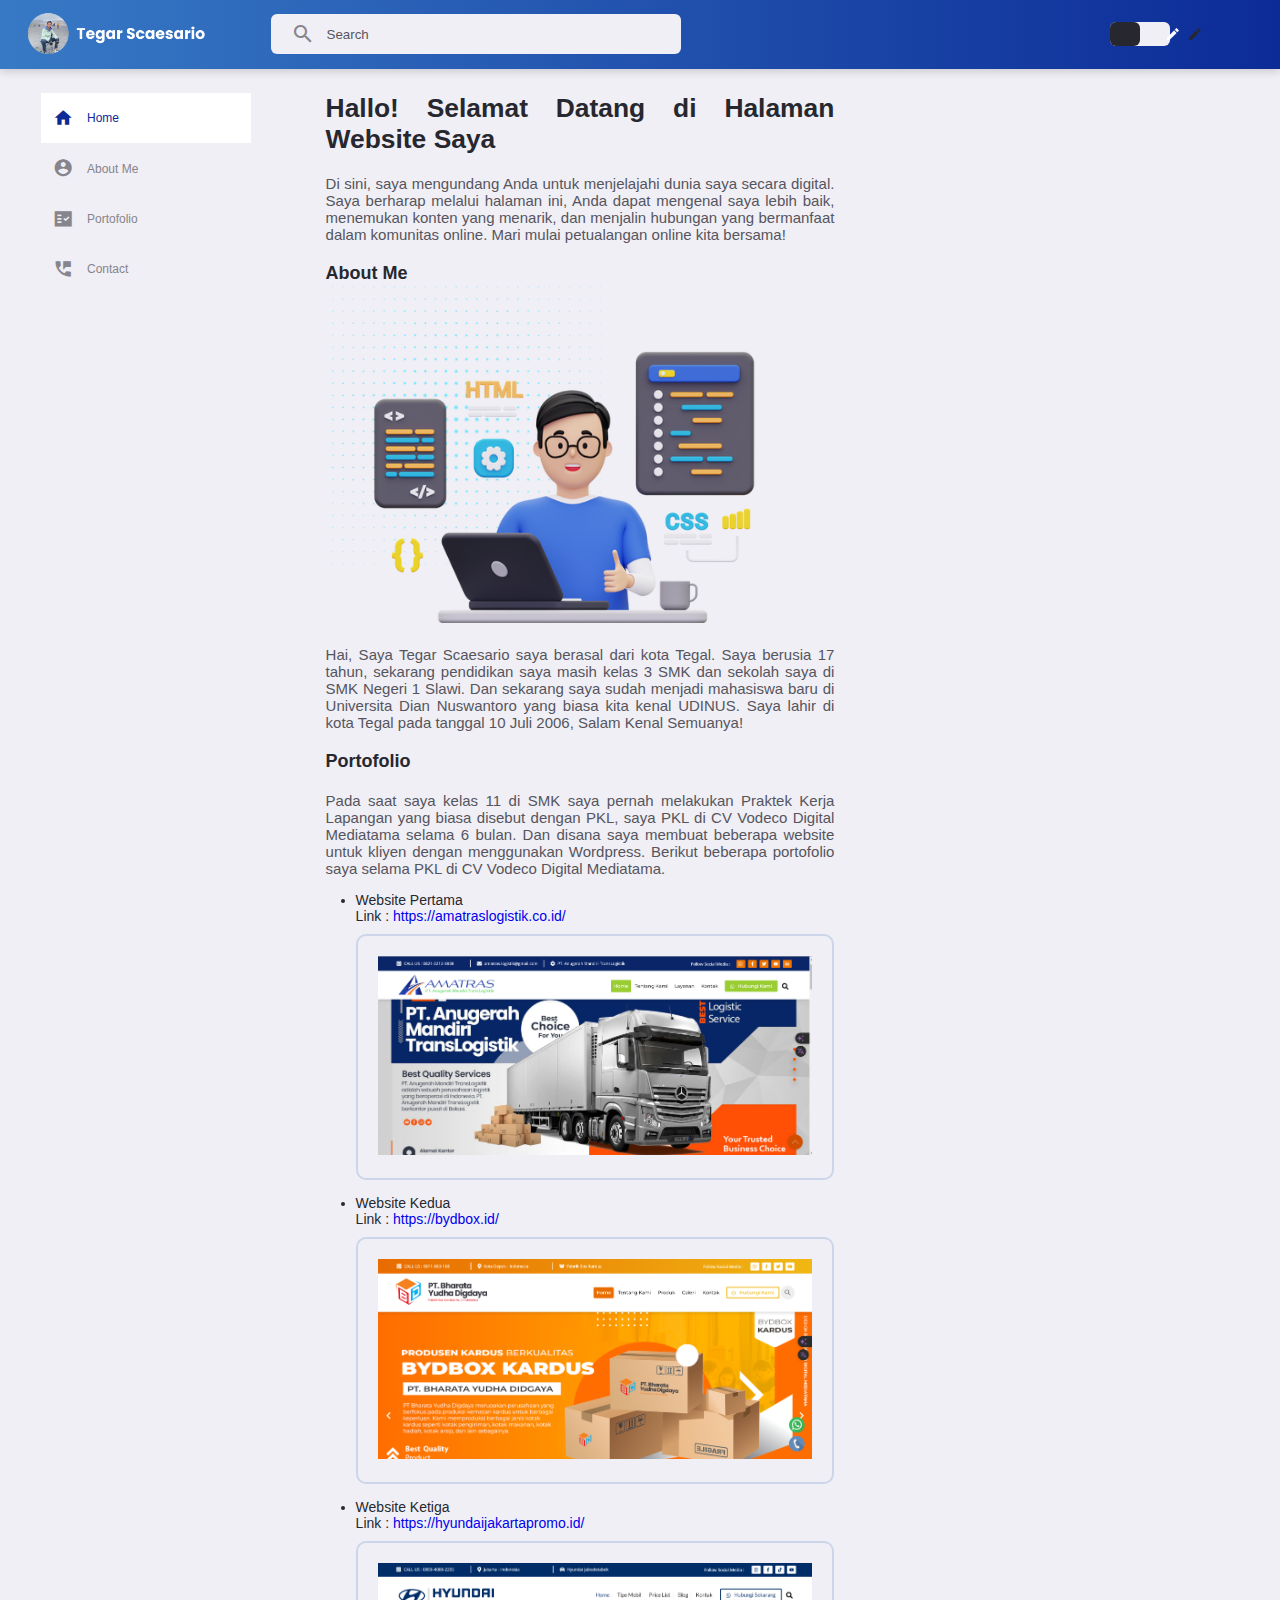
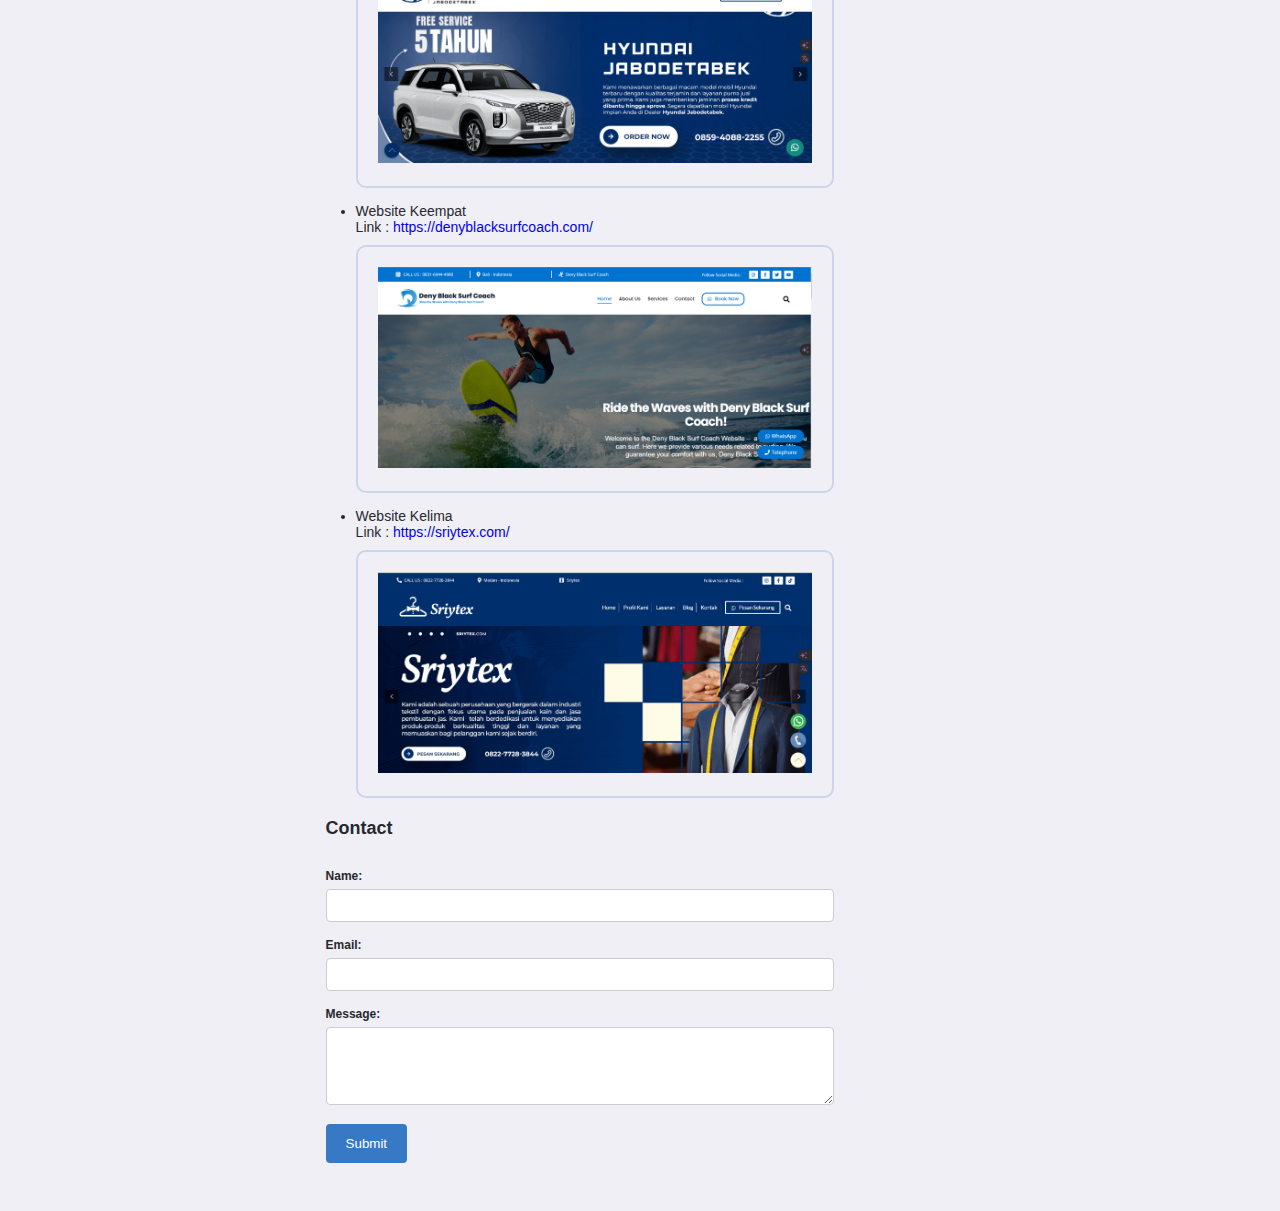
==== index.html @ b7afb1b0 "first commit" ====
<!DOCTYPE html>
<html lang="en">
<head>
    <meta charset="UTF-8">
    <meta name="viewport" content="width=device-width, initial-scale=1.0">
    <title>Personal Website</title>

    <!--Icon-->
    <link href="https://fonts.googleapis.com/icon?family=Material+Icons+Sharp" rel="stylesheet">
    <link rel="icon" href="asset/iconn.png" type="image/x-icon">
    <!--Font-->
    <link rel="preconnect" href="https://fonts.googleapis.com">
    <link rel="preconnect" href="https://fonts.gstatic.com" crossorigin>
    <link ref="https://fonts.googleapis.com/css2?family=Poppins:ital,wght@0,100;0,200;0,300;0,400;0,500;0,600;0,700;0,800;1,100;1,200;1,300;1,400;1,500;1,600;1,700;1,800&display=swap" rel="stylesheet">
    <link rel="stylesheet" href="style.css">
</head>
<body>
    <nav>
        <div class="container">
            <img src="asset/Tegar Scaesario.png" alt="" class="logo">
            <div class="search-bar">
                <span class="material-icons-sharp">search</span>
                <input type="search" placeholder="Search">
            </div>
            <div class="profile-area">
                <div class="theme-btn">
                    <span class="material-icons-sharp active">light_mode</span>
                    <span class="material-icons-sharp">dark_mode</span>
                </div>
                <div class="profile">
                    <div class="profile-photo">
                        <!-- <img src="images/profile-1.jpg" alt=""> -->
                    </div>
                    <!-- <h5>Chu Hua</h5> -->
                    <!-- <span class="material-icons-sharp">expand_more</span> -->
                </div>
                <button id="menu-btn">
                    <span class="material-icons-sharp">menu</span>
                </button>
            </div>
        </div>
    </nav>

    <!---------------------------- END OF NAVBAR ----------------------->

    <main>
        <!-- END OF ASIDE -->
        <aside>
            <button id="close-btn">
                <span class="material-icons-sharp">close</span>
            </button>
    
            <div class="sidebar">
                <a href="index.html" class="active">
                    <span class="material-icons-sharp">home</span>
                    <h4>Home</h4>
                </a>
                <a href="about.html">
                    <span class="material-icons-sharp">account_circle</span>
                    <h4>About Me</h4>
                </a>
                <a href="portofolio.html">
                    <span class="material-icons-sharp">fact_check</span>
                    <h4>Portofolio</h4>
                </a>
                <a href="contact.html">
                    <span class="material-icons-sharp">perm_phone_msg</span>
                    <h4>Contact</h4>
                </a>
            </div>
            <!-- END OF SIDEBAR -->
        </aside>
        <section class="middle">
            <div class="header">
                <h1>Hallo! Selamat Datang di Halaman Website Saya</h1>
            </div>
                <div class="isi">
                    <p>Di sini, saya mengundang Anda untuk menjelajahi dunia saya secara digital. Saya berharap melalui halaman ini, Anda dapat mengenal saya lebih baik, menemukan konten yang menarik, dan menjalin hubungan yang bermanfaat dalam komunitas online. Mari mulai petualangan online kita bersama!</p>
                    <h4>About Me</h4>
                    <img src="asset/asset 2.png" alt="">
                    <p>
                        Hai, Saya Tegar Scaesario saya berasal dari kota Tegal. Saya berusia 17 tahun, sekarang pendidikan saya masih kelas 3 SMK dan sekolah saya di SMK Negeri 1 Slawi. Dan sekarang saya sudah menjadi mahasiswa baru di Universita Dian Nuswantoro yang biasa kita kenal UDINUS. Saya lahir di kota Tegal pada tanggal 10 Juli 2006, Salam Kenal Semuanya!
                    </p>
                    <div class="portofolio">
                        <h4>Portofolio</h4>
                    </div>
                    <p>
                        Pada saat saya kelas 11 di SMK saya pernah melakukan Praktek Kerja Lapangan yang biasa disebut dengan PKL, saya PKL di CV Vodeco Digital Mediatama selama 6 bulan. Dan disana saya membuat beberapa website untuk kliyen dengan menggunakan Wordpress. Berikut beberapa portofolio saya selama PKL di CV Vodeco Digital Mediatama.
                    </p>
                    <ul>
                        <li>Website Pertama
                            <br> Link : <a href="https://amatraslogistik.co.id/">https://amatraslogistik.co.id/</a>
                            <div class="image">
                                <img src="asset/p1.png" alt=""></div>
                        </li>
                        <li>Website Kedua
                        <br> Link : <a href="https://bydbox.id/">https://bydbox.id/</a>
                        <div class="image">
                            <img src="asset/p2.png" alt=""></div>
                        </li>
                        <li>Website Ketiga
                            <br> Link : <a href="https://hyundaijakartapromo.id/">https://hyundaijakartapromo.id/</a>
                            <div class="image">
                                <img src="asset/p3.png" alt=""></div>
                        </li>
                        <li>Website Keempat
                            <br> Link : <a href="https://denyblacksurfcoach.com/">https://denyblacksurfcoach.com/</a>
                            <div class="image">
                                <img src="asset/p6.png" alt=""></div>
                        </li>
                        <li>Website Kelima
                            <br> Link : <a href="https://sriytex.com/">https://sriytex.com/</a>
                            <div class="image">
                                <img src="asset/p5.png" alt=""></div>
                        </li>
                    </ul>
                    <h4>Contact</h4>
                    <form id="contact-form" action="sendmail.php" method="post">
                        <label for="name">Name:</label><br>
                        <input type="text" id="name" name="name" required><br>
                        <label for="email">Email:</label><br>
                        <input type="email" id="email" name="email" required><br>
                        <label for="message">Message:</label><br>
                        <textarea id="message" name="message" rows="4" required></textarea><br>
                        <input type="submit" value="Submit">
                    </form>
                </div>
            </div>
        <!-- END OF MIDDLE -->
        <script src="main.js"></script>
</body>
</html>
---- style.css ----
:root {
  --color-white: #fff;
  --color-light: #f0eff5;
  --color-gray-light: #86848c;
  --color-gray-dark: #56555e;
  --color-dark: #27282f;
  --color-primary: rgb(12, 43, 151);
  --color-success: rgb(34, 202, 75);
  --color-danger: rgb(255, 67, 54);
  --color-warning: rgb(234, 181, 7);
  --color-purple: rgb(160, 99, 245);

  --color-primary-light: rgba(71, 7, 234, 0.2);
  --color-success-light: rgba(34, 202, 75, 0.2);
  --color-danger-light: rgba(255, 67, 54, 0.2);
  --color-purple-light: #3e6dbd33;

  --card-padding: 1.6rem;
  --padding-1: 1rem;
  --padding-2: 8px;

  --card-border-radius: 1.6rem;
  --border-radius-1: 1rem;
  --border-radius-2: 6px;
}

/* DARK THEME */
.dark-theme {
  --color-white: #131316;
  --color-light: #23232a;
  --color-dark: #ddd;
  --color-gray-light: #adacb5;
  --color-gray-dark: #adacb5;
}

* {
  margin: 0;
  padding: 0;
  outline: 0;
  border: 0;
  appearance: none;
  text-decoration: none;
  box-sizing: border-box;
}

html {
  font-size: 12px;
}

body {
  background: var(--color-light);
  font-family: "Poppins", sans-serif;
  min-height: 100vh;
  color: var(--color-dark);
}

img {
  width: 100%;
}

h1 {
  font-size: 2.2rem;
}

h2 {
  font-size: 1.5rem;
}

h3 {
  font-size: 1.2rem;
}

h4 {
  font-size: 1rem;
}

h5 {
  font-size: 0.86rem;
  font-weight: 500;
}

h6 {
  font-size: 0.76rem;
}

p {
  font-size: 0.86rem;
  color: var(--color-gray-dark);
}

small {
  font-weight: 300;
  font-size: 0.77rem;
}

.text-muted {
  color: var(--color-gray-light);
}

.primary {
  color: var(--color-primary);
}

.danger {
  color: var(--color-danger);
}

.success {
  color: var(--color-success);
}

.purple {
  color: var(--color-purple);
}

.bg-primary {
  background: var(--color-primary);
  box-shadow: 0 0.8rem 0.8rem var(--color-primary-light);
}

.bg-danger {
  background: var(--color-danger);
  box-shadow: 0 0.8rem 0.8rem var(--color-danger-light);
}

.bg-success {
  background: var(--color-success);
  box-shadow: 0 0.8rem 0.8rem var(--color-success-light);
}

.bg-purple {
  background: var(--color-purple);
  box-shadow: 0 0.8rem 0.8rem var(--color-purple-light);
}

.bg-dark {
  background: var(--color-dark);
  box-shadow: 0 0.8rem 0.8rem rgba(0, 0, 0, 0.2);
}

.bg-purple-light {
  background: var(--color-purple-light);
}

.bg-danger-light {
  background: var(--color-danger-light);
}

.bg-primary-light {
  background: var(--color-primary-light);
}

.bg-success-light {
  background: var(--color-success-light);
}

/* <<<<<<<<<< NAV BAR >>>>>>>>>>  */

nav {
  width: 100%;
  background-image: linear-gradient(90deg, #3779c5 1%, #0c2b97 100%);
  padding: 1rem 0;
  box-shadow: 0px 3px 8px 0px rgba(0, 0, 0, 0.15);
  position: sticky;
  top: 0;
  z-index: 99;
}

nav .container {
  display: flex;
  justify-content: space-between;
  align-items: center;
  position: relative;
  width: 96%;
  margin: 0 auto;
}

nav img.logo {
  width: 15rem;
}

nav .search-bar {
  background: var(--color-light);
  padding: var(--padding-2) var(--card-padding);
  width: 32vw;
  border-radius: var(--border-radius-2);
  display: flex;
  align-items: center;
  gap: 1rem;
  color: var(--color-gray-light);
  position: absolute;
  left: 20%;
}

nav .search-bar input[type="search"] {
  color: var(--color-dark);
  background: transparent;
  width: 100%;
}

nav .search-bar input[type="search"]::placeholder {
  color: var(--color-gray-dark);
}

nav .profile-area {
  display: flex;
  align-items: center;
  justify-content: space-between;
  gap: 4rem;
}

nav .profile-area .theme-btn {
  display: flex;
  background: var(--color-light);
  width: 5rem;
  height: 2rem;
  border-radius: var(--border-radius-2);
  cursor: pointer;
}

nav .profile-area .theme-btn span {
  width: 50%;
  height: 100%;
  display: flex;
  align-items: center;
  justify-content: center;
  font-size: 1.3rem;
}

nav .profile-area .theme-btn .active {
  background: var(--color-dark);
  border-radius: var(--border-radius-2);
  color: var(--color-white);
}

nav .profile-area .profile {
  display: flex;
  gap: 1rem;
  align-items: center;
}

nav .profile-area .profile-photo {
  display: block;
  width: 3rem;
  height: 3rem;
  border-radius: 50%;
  overflow: hidden;
}

nav .profile-area button {
  display: none;
}

/* <<<<<<<<<<<<<<<< ASIDE & SIDEBAR >>>>>>>>>>>>>>>> */
/* 2 COLUMN */
main {
  display: grid;
  grid-template-columns: 20rem auto 30rem;
  gap: 5rem;
  width: 96%;
  margin: 2rem auto 4rem;
}

main aside {
  display: flex;
  flex-direction: column;
  justify-content: space-between;
  height: 88vh;
  overflow-y: scroll;
  overflow-x: hidden;
}

/* Cuma bisa muncul di mobile dan tablet */
main aside button#close-btn {
  display: none;
}

main aside .sidebar {
  padding-left: 15px;
  padding-right: 15px;
}

main aside .sidebar a {
  display: flex;
  align-items: center;
  gap: 1.2rem;
  height: 4.2rem;
  color: var(--color-gray-light);
  position: relative;
}

main aside .sidebar a span {
  font-size: 1.7rem;
  margin-left: 1rem;
  transition: all 300ms ease;
}

main aside .sidebar a.active {
  background: var(--color-white);
  color: var(--color-primary);
}

/* main aside .sidebar a.active::before {
    content: "";
    width: 6px;
    height: 100%;
    position: absolute;
    background: var(--color-primary);
} */

main aside .sidebar a:hover {
  color: var(--color-primary);
}
/* 
main aside .sidebar a:hover span {
    margin-left: 2rem;
}

main aside .sidebar a:hover span {
    margin-left: 2rem;
} */

main aside .sidebar h4 {
  font-weight: 500;
}

/* UPDATES */
main aside .updates {
  background: var(--color-white);
  border-radius: var(--border-radius-1);
  text-align: center;
  padding: var(--card-padding);
}

main aside .updates span {
  font-size: 2.8rem;
}

main aside .updates h4 {
  margin: 1rem 0;
}

main aside .updates a {
  display: block;
  width: 100%;
  background: var(--color-primary);
  color: var(--color-white);
  border-radius: var(--border-radius-1);
  padding: 0.8rem 0;
  margin-top: 2rem;
  transition: all 300ms ease;
}

main aside .updates a:hover {
  box-shadow: 0 1rem 2rem var(--color-primary-light);
}

/* MIDDLE */
main section.middle .header {
  display: flex;
  align-items: center;
  gap: 1rem;
  text-align: justify;
}

main section.middle .isi p {
  margin-top: 20px;
  font-size: 15px;
  text-align: justify;
}

main section.middle .isi h4 {
  margin-top: 20px;
  font-size: 18px;
  text-align: justify;
}

main section.middle .isi ul li {
  margin-top: 15px;
  margin-left: 30px;
  font-size: 14px;
  font-weight: 400;
}

main section.middle .isi ul li .image {
  margin-top: 10px;
  border: 2px solid var(--color-purple-light);
  padding: 20px;
  border-radius: 10px;
}
/* TABLETS */
@media screen and (max-width: 1024px) {
  nav .search-bar {
    display: none;
  }

  nav .profile-area {
    gap: 2rem;
  }

  nav .profile-area button#menu-btn {
    display: inline;
    background: transparent;
    color: var(--color-white);
  }

  main {
    grid-template-columns: 1fr;
  }

  main aside {
    position: fixed;
    top: 0;
    left: -100%;
    z-index: 3;
    background: var(--color-white);
    width: 22rem;
    height: 100vh;
    box-shadow: 2rem 0 2rem var(--color-primary-light);
    display: none;
    animation: showSidebar 500ms ease forwards;
  }

  @keyframes showSidebar {
    to {
      left: 0;
    }
  }

  main aside button#close-btn {
    display: inline-block;
    width: 3rem;
    height: 3rem;
    position: absolute;
    top: 1rem;
    right: 1rem;
    z-index: 4;
    background: transparent;
    color: var(--color-dark);
  }

  button:hover {
    cursor: pointer;
  }

  main aside .sidebar {
    margin-top: 4rem;
  }

  main aside .updates {
    display: none;
  }

  main section.middle .cards {
    grid-template-columns: 1fr 1fr;
  }

  main cancas {
    margin: 3rem 0 1rem;
  }

  main section.right .recent-transactions {
    margin-top: 3rem;
  }
}

form {
    margin-top: 30px;
}

label {
    font-weight: bold;
}

input[type="text"],
input[type="email"],
textarea {
    width: 100%;
    padding: 8px;
    margin-top: 6px;
    margin-bottom: 16px;
    border: 1px solid #ccc;
    border-radius: 4px;
    box-sizing: border-box;
}

input[type="submit"] {
    background-color: #3779c5;
    color: white;
    padding: 12px 20px;
    border: none;
    border-radius: 4px;
    cursor: pointer;
}

input[type="submit"]:hover {
    background-color: #0c2b97;
}

/* Responsive styles */
@media screen and (max-width: 600px) {
    /* Add responsive styles here */
}

/* MOBILE */
@media screen and (max-width: 600px) {
  nav .profile-area {
    gap: 2.6rem;
  }

  nav .profile h5,
  nav .profile span {
    display: none;
  }

  main section.middle .cards {
    grid-template-columns: 1fr;
  }

  main section.middle .fast-payment {
    flex-direction: column;
    align-items: flex-start;
    margin-top: 3rem;
    gap: 1.4rem;
  }

  main {
    padding-left: 15px;
    padding-right: 15px;
  }
}
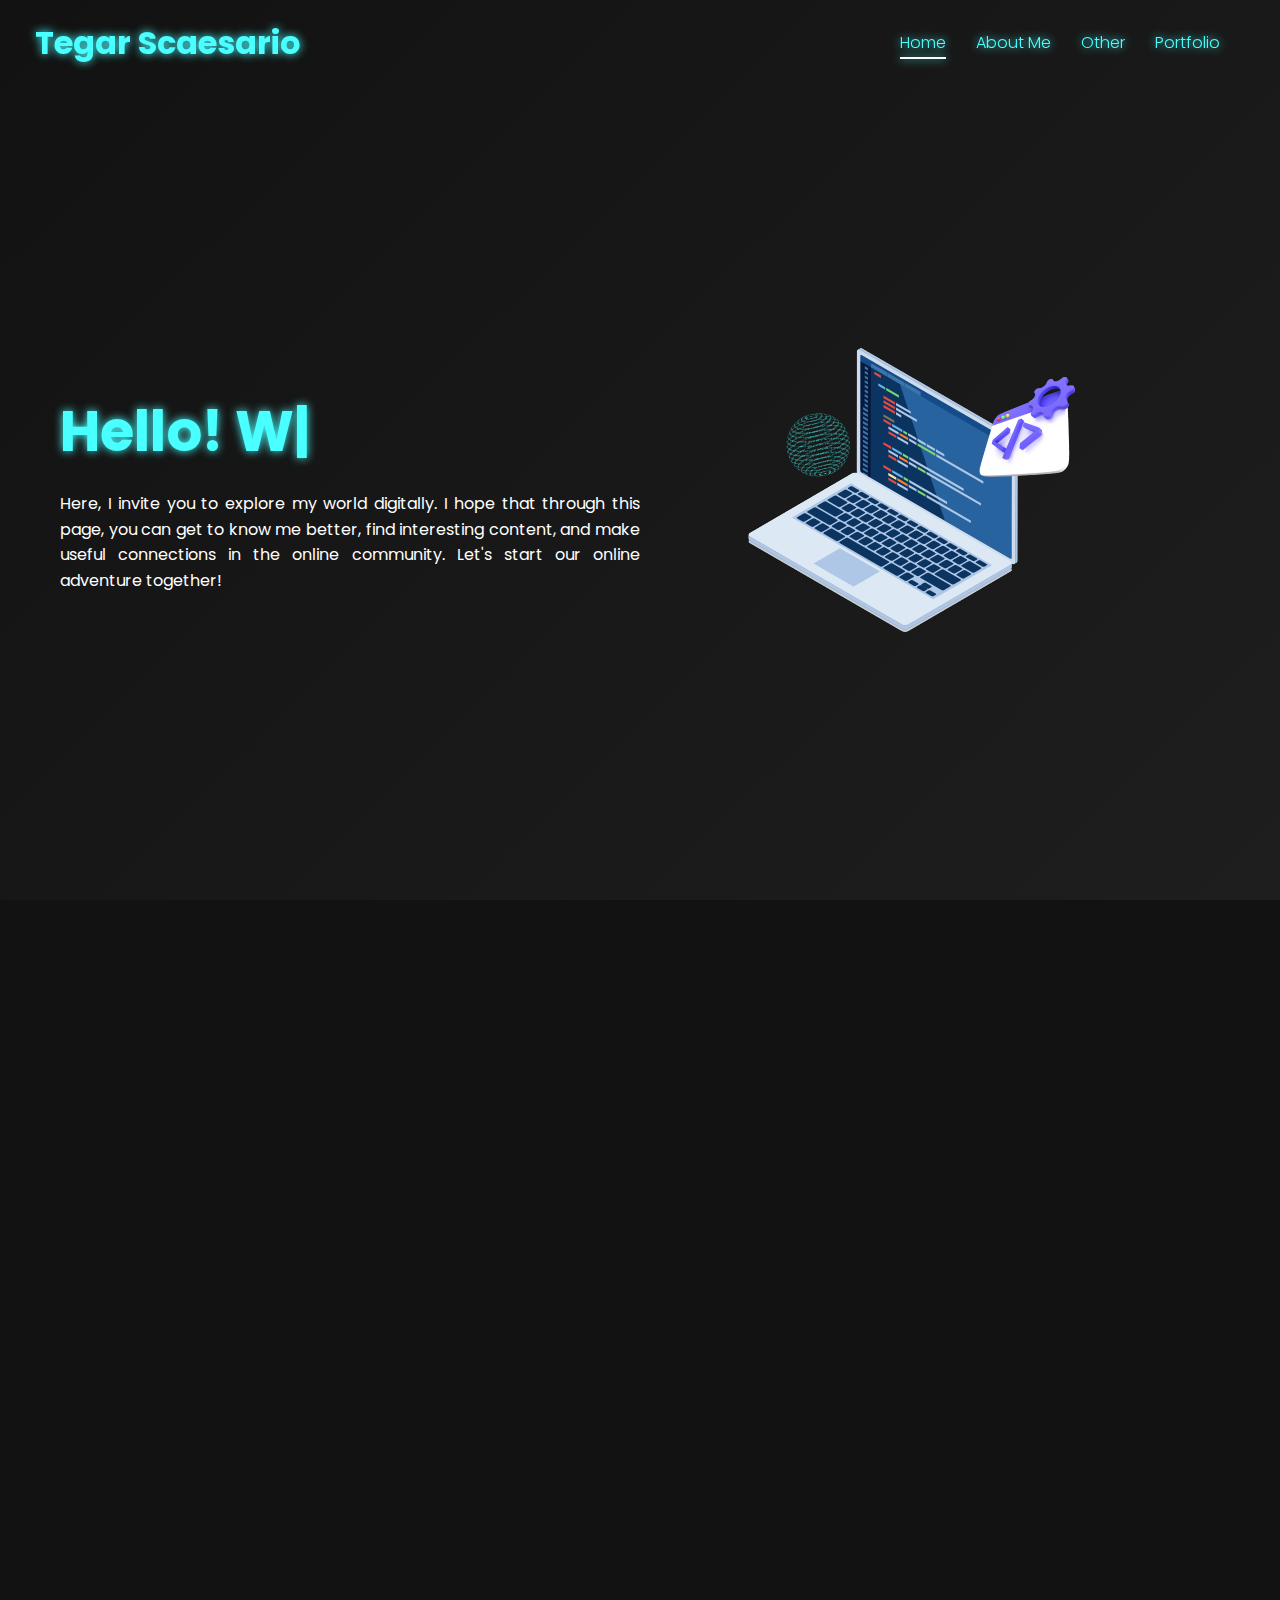
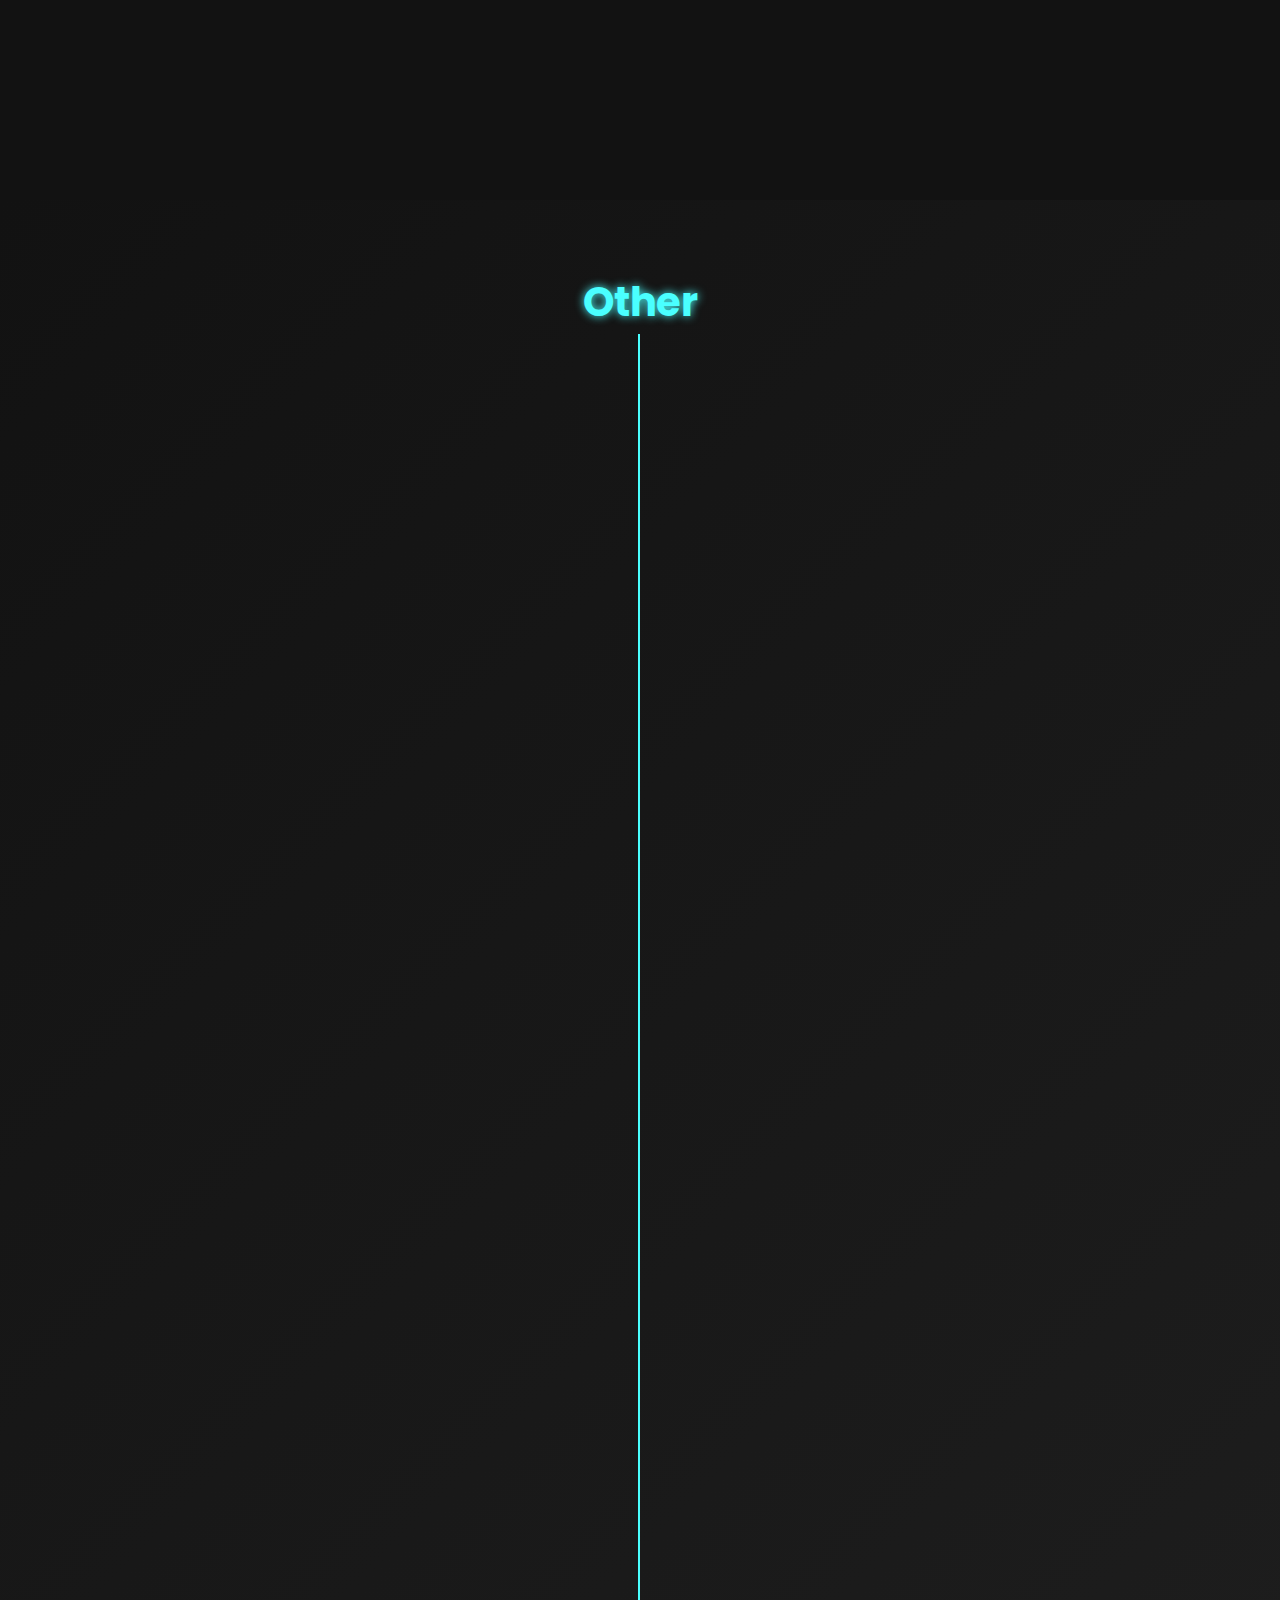
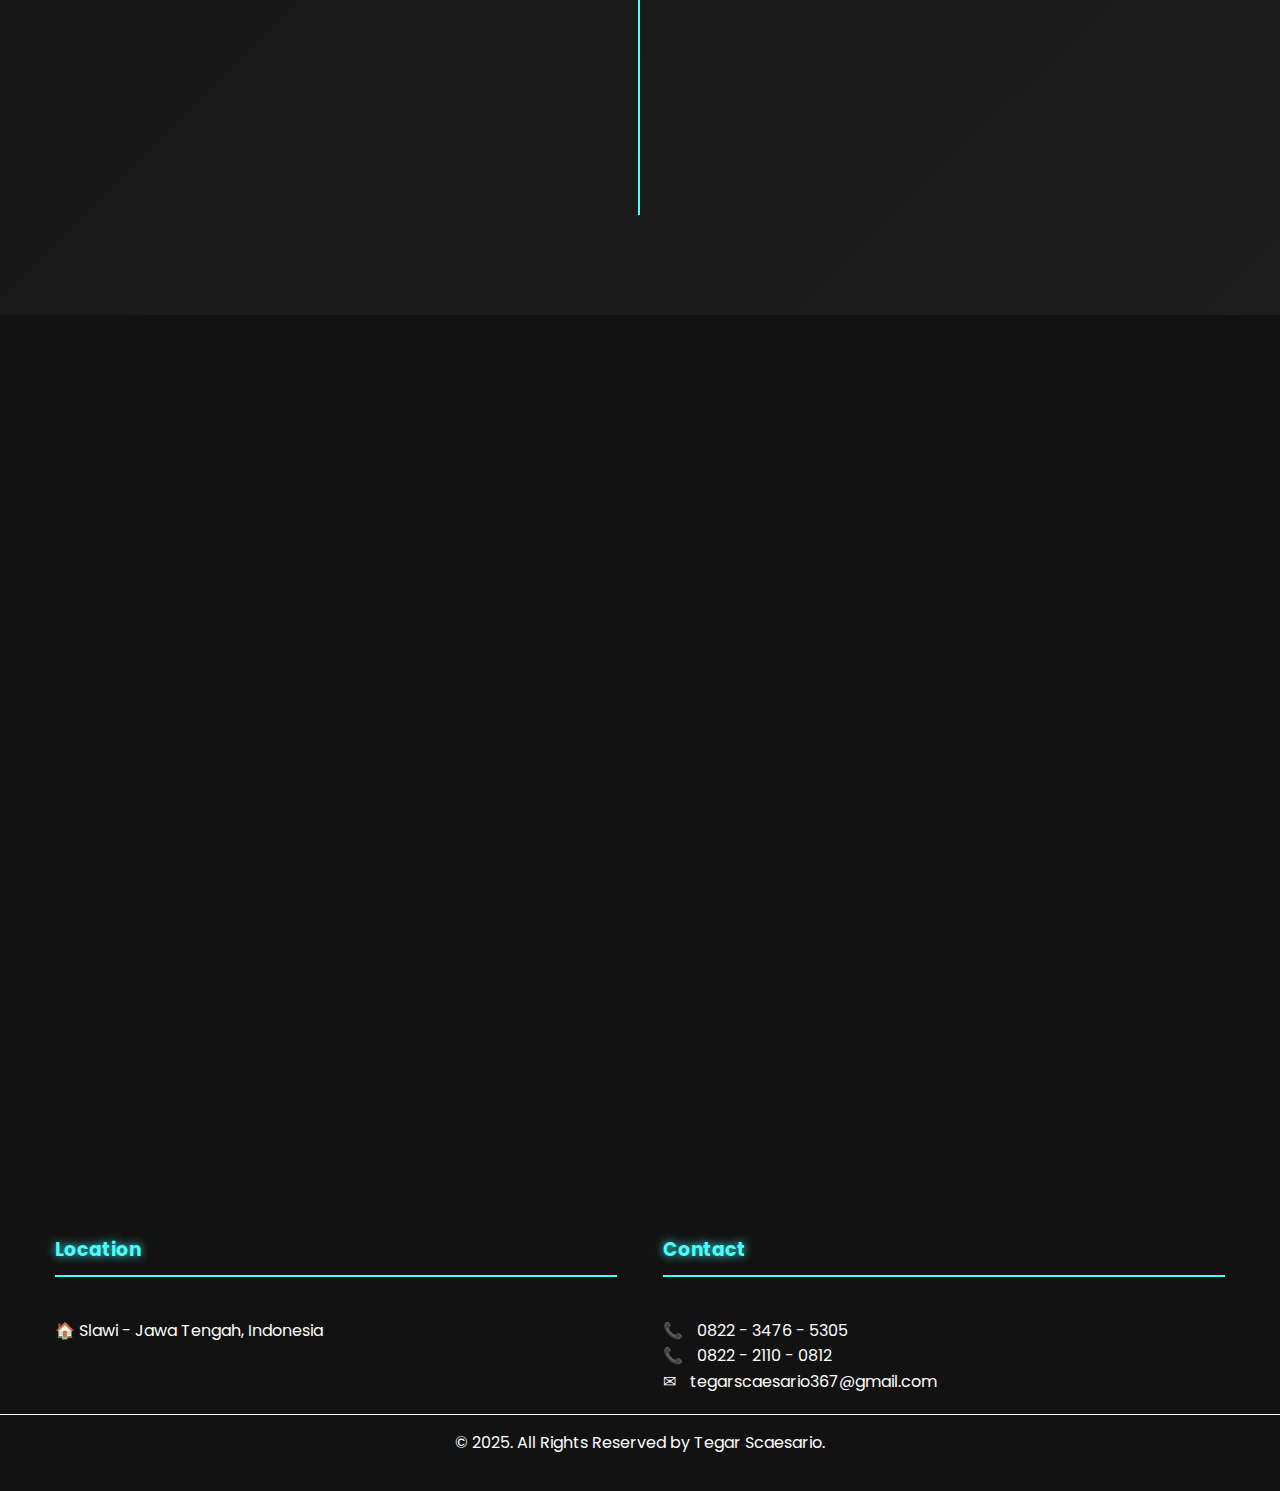
==== commit 2402bb8a: "Add files via upload" ====
--- a/index.html
+++ b/index.html
@@ -1,132 +1,196 @@
-<!DOCTYPE html>
-<html lang="en">
-<head>
-    <meta charset="UTF-8">
-    <meta name="viewport" content="width=device-width, initial-scale=1.0">
-    <title>Personal Website</title>
-
-    <!--Icon-->
-    <link href="https://fonts.googleapis.com/icon?family=Material+Icons+Sharp" rel="stylesheet">
-    <link rel="icon" href="asset/iconn.png" type="image/x-icon">
-    <!--Font-->
-    <link rel="preconnect" href="https://fonts.googleapis.com">
-    <link rel="preconnect" href="https://fonts.gstatic.com" crossorigin>
-    <link ref="https://fonts.googleapis.com/css2?family=Poppins:ital,wght@0,100;0,200;0,300;0,400;0,500;0,600;0,700;0,800;1,100;1,200;1,300;1,400;1,500;1,600;1,700;1,800&display=swap" rel="stylesheet">
-    <link rel="stylesheet" href="style.css">
-</head>
-<body>
-    <nav>
-        <div class="container">
-            <img src="asset/Tegar Scaesario.png" alt="" class="logo">
-            <div class="search-bar">
-                <span class="material-icons-sharp">search</span>
-                <input type="search" placeholder="Search">
-            </div>
-            <div class="profile-area">
-                <div class="theme-btn">
-                    <span class="material-icons-sharp active">light_mode</span>
-                    <span class="material-icons-sharp">dark_mode</span>
-                </div>
-                <div class="profile">
-                    <div class="profile-photo">
-                        <!-- <img src="images/profile-1.jpg" alt=""> -->
-                    </div>
-                    <!-- <h5>Chu Hua</h5> -->
-                    <!-- <span class="material-icons-sharp">expand_more</span> -->
-                </div>
-                <button id="menu-btn">
-                    <span class="material-icons-sharp">menu</span>
-                </button>
-            </div>
-        </div>
-    </nav>
-
-    <!---------------------------- END OF NAVBAR ----------------------->
-
-    <main>
-        <!-- END OF ASIDE -->
-        <aside>
-            <button id="close-btn">
-                <span class="material-icons-sharp">close</span>
-            </button>
-    
-            <div class="sidebar">
-                <a href="index.html" class="active">
-                    <span class="material-icons-sharp">home</span>
-                    <h4>Home</h4>
-                </a>
-                <a href="about.html">
-                    <span class="material-icons-sharp">account_circle</span>
-                    <h4>About Me</h4>
-                </a>
-                <a href="portofolio.html">
-                    <span class="material-icons-sharp">fact_check</span>
-                    <h4>Portofolio</h4>
-                </a>
-                <a href="contact.html">
-                    <span class="material-icons-sharp">perm_phone_msg</span>
-                    <h4>Contact</h4>
-                </a>
-            </div>
-            <!-- END OF SIDEBAR -->
-        </aside>
-        <section class="middle">
-            <div class="header">
-                <h1>Hallo! Selamat Datang di Halaman Website Saya</h1>
-            </div>
-                <div class="isi">
-                    <p>Di sini, saya mengundang Anda untuk menjelajahi dunia saya secara digital. Saya berharap melalui halaman ini, Anda dapat mengenal saya lebih baik, menemukan konten yang menarik, dan menjalin hubungan yang bermanfaat dalam komunitas online. Mari mulai petualangan online kita bersama!</p>
-                    <h4>About Me</h4>
-                    <img src="asset/asset 2.png" alt="">
-                    <p>
-                        Hai, Saya Tegar Scaesario saya berasal dari kota Tegal. Saya berusia 17 tahun, sekarang pendidikan saya masih kelas 3 SMK dan sekolah saya di SMK Negeri 1 Slawi. Dan sekarang saya sudah menjadi mahasiswa baru di Universita Dian Nuswantoro yang biasa kita kenal UDINUS. Saya lahir di kota Tegal pada tanggal 10 Juli 2006, Salam Kenal Semuanya!
-                    </p>
-                    <div class="portofolio">
-                        <h4>Portofolio</h4>
-                    </div>
-                    <p>
-                        Pada saat saya kelas 11 di SMK saya pernah melakukan Praktek Kerja Lapangan yang biasa disebut dengan PKL, saya PKL di CV Vodeco Digital Mediatama selama 6 bulan. Dan disana saya membuat beberapa website untuk kliyen dengan menggunakan Wordpress. Berikut beberapa portofolio saya selama PKL di CV Vodeco Digital Mediatama.
-                    </p>
-                    <ul>
-                        <li>Website Pertama
-                            <br> Link : <a href="https://amatraslogistik.co.id/">https://amatraslogistik.co.id/</a>
-                            <div class="image">
-                                <img src="asset/p1.png" alt=""></div>
-                        </li>
-                        <li>Website Kedua
-                        <br> Link : <a href="https://bydbox.id/">https://bydbox.id/</a>
-                        <div class="image">
-                            <img src="asset/p2.png" alt=""></div>
-                        </li>
-                        <li>Website Ketiga
-                            <br> Link : <a href="https://hyundaijakartapromo.id/">https://hyundaijakartapromo.id/</a>
-                            <div class="image">
-                                <img src="asset/p3.png" alt=""></div>
-                        </li>
-                        <li>Website Keempat
-                            <br> Link : <a href="https://denyblacksurfcoach.com/">https://denyblacksurfcoach.com/</a>
-                            <div class="image">
-                                <img src="asset/p6.png" alt=""></div>
-                        </li>
-                        <li>Website Kelima
-                            <br> Link : <a href="https://sriytex.com/">https://sriytex.com/</a>
-                            <div class="image">
-                                <img src="asset/p5.png" alt=""></div>
-                        </li>
-                    </ul>
-                    <h4>Contact</h4>
-                    <form id="contact-form" action="sendmail.php" method="post">
-                        <label for="name">Name:</label><br>
-                        <input type="text" id="name" name="name" required><br>
-                        <label for="email">Email:</label><br>
-                        <input type="email" id="email" name="email" required><br>
-                        <label for="message">Message:</label><br>
-                        <textarea id="message" name="message" rows="4" required></textarea><br>
-                        <input type="submit" value="Submit">
-                    </form>
-                </div>
-            </div>
-        <!-- END OF MIDDLE -->
-        <script src="main.js"></script>
-</body>
-</html>+<!DOCTYPE html>
+<html lang="id">
+<head>
+    <meta charset="UTF-8">
+    <meta name="viewport" content="width=device-width, initial-scale=1.0">
+    <title>Portofolio Saya</title>
+    <link href="https://fonts.googleapis.com/css2?family=Poppins:wght@300;400;600&display=swap" rel="stylesheet">
+    <link rel="stylesheet" href="css/styles.css">
+    <link href="https://cdnjs.cloudflare.com/ajax/libs/font-awesome/5.15.4/css/all.min.css" rel="stylesheet">
+</head>
+<body>
+    <nav>
+        <div class="nav-logo">
+            <span class="logo-text">Tegar Scaesario</span>
+        </div>
+
+        <div class="hamburger-menu">
+            <div class="bar"></div>
+            <div class="bar"></div>
+            <div class="bar"></div>
+        </div>
+        <div class="nav-content">
+            <ul>
+                <li><a href="#home" class="active">Home</a></li>
+                <li><a href="#about">About Me</a></li>
+                <li><a href="#other">Other</a></li>
+                <li><a href="#projects">Portfolio</a></li>
+            </ul>
+        </div>
+    </nav>
+
+    <section id="home">
+        <div class="container home-content">
+            <div class="home-text">
+                <h1 class="typing-animation">Hello! Welcome to My Blog Page...</h1>
+                <p>Here, I invite you to explore my world digitally. I hope that through this page, you can get to know me better, find interesting content, and make useful connections in the online community. Let's start our online adventure together!</p>
+            </div>
+            <div class="home-image">
+                <img src="img/laptop.png" alt="Laptop 3D" class="laptop-3d">
+            </div>
+        </div>
+    </section>
+
+    <section id="about">
+        <div class="container">
+            <div class="about-content">
+                <div class="about-image">
+                    <img src="img/saya.png" alt="About Tegar">
+                </div>
+        <div class="about-text">
+            <h1>I am Tegar Scaesario</h1>
+            <p>I am an enthusiastic informatics engineering student in University Dian Nuswantoro. Have an interest in wordpress development, website development, and UI/UX and highly motivated with a desire to learn and improve personal skills.</p>
+            
+            <!-- Bagian akun sosial media -->
+            <div class="social-media">
+                <div class="social-icons">
+                    <a href="https://github.com/tegarscaesario" target="_blank" class="icon github"> <i class="fab fa-github"></i></a>
+                    <a href="https://www.linkedin.com/in/tegar-scaesario-7053152a8/" target="_blank" class="icon linkedin"><i class="fab fa-linkedin"></i></a>
+                    <a href="https://www.instagram.com/tegar.sc10/?utm_source=qr&igsh=MWc3c3lreXE4eXRkeQ%3D%3D#" target="_blank" class="icon instagram"><i class="fab fa-instagram"></i></a>
+                </div>
+            </div>
+        </div>
+        </div>
+    </section>
+
+    <section id="other" class="active">
+        <div class="container">
+            <h1 class="content">Other</h1>
+            <div class="education-timeline">
+                <div class="education-item">
+                    <div class="education-dot"></div>
+                    <div class="education-content">
+                        <h3>ORGANIZATIONAL EXPERIENCE</h3>
+                        <p style="font-weight: bold;">Praja Muda Karana (PRAMUKA) SMKN 1 Slawi</p>
+                        <p> 1. Responsible and managed 47 SCOUT members to ensure the sustainability of the         organization</p>
+                        <p>2. Successfully organized school camping events for new students</p>
+                        <p>3. Successfully organized general skills (SKU) and special skills (SKK) tests for new scout members </p>
+                    </div>
+                </div>
+                <div class="education-item">
+                    <div class="education-dot"></div>
+                    <div class="education-content">
+                        <h3>EDUCATION</h3>
+                        <p style="font-weight: bold;">Universitas Dian Nuswantoro Semarang</p>
+                        <p>Bachelor Degree in Informatics Engineering / Jul 2024 – Jan 2028 (Expected) </p>
+                        <p style="font-weight: bold;">Sekolah Menengah Kejuruan Negeri 1 Slawi</p>
+                        <p>Vocational School Diploma in Software Engineering / Jul 2021 – Mei 2024</p>
+                    </div>
+                </div>
+                <div class="education-item">
+                    <div class="education-dot"></div>
+                    <div class="education-content">
+                        <h3>INTERNSHIP</h3>
+                        <p style="font-weight: bold;">CV Vodeco Digital Mediatama - Wordpress Developer</p>
+                        <p>1. Successfully created 70+ wordpresses that meet consumer expectations from the food and beverage (F&B) sector, car lending services, tutoring, goods production, and so on</p>
+                        <p>2. Create custom themes and plugins according to client needs</p>
+                    </div>
+                </div>
+                <div class="education-item">
+                    <div class="education-dot"></div>
+                    <div class="education-content">
+                        <h3>Technical Skills & Languages</h3>
+                        <p style="font-weight: bold;">Technical Skills</p>
+                        <p>Microsoft Office, Adobe Photoshop, Canva, PHP, HTML, Javascript, C++</p>
+                        <p style="font-weight: bold;">Languages</p>
+                        <p>Indonesian (native), English (intermediate)</p>
+                    </div>
+                </div>
+            </div>
+        </div>
+    </section>
+
+    <section id="projects">
+        <div class="container">
+            <h1 class="content">Portfolio</h1><br><br>
+            <div class="project-grid">
+                <div class="project-card">
+                    <img src="img/img (1).png" alt="Project 1">
+                    <div class="project-card-title"></div>
+                    <p>Project 1</p>
+                </div>
+                <div class="project-card">
+                    <img src="img/img (2).png" alt="Project 2">
+                    <div class="project-card-title"></div>
+                    <p>Project 2</p>
+                </div>
+                <div class="project-card">
+                    <img src="img/img (3).png" alt="Project 3">
+                    <div class="project-card-title"></div>
+                    <p>Project 3</p>
+                </div>
+                <div class="project-card">
+                    <img src="img/img (4).png" alt="Project 4">
+                    <div class="project-card-title"></div>
+                    <p>Project 4</p>
+                </div>
+                <div class="project-card">
+                    <img src="img/img (5).png" alt="Project 5">
+                    <div class="project-card-title"></div>
+                    <p>Project 5</p>
+                </div>
+                <div class="project-card">
+                    <img src="img/img (6).png" alt="Project 6">
+                    <div class="project-card-title"></div>
+                    <p>Project 6</p>
+                </div>
+                <div class="project-card">
+                    <img src="img/img (7).png" alt="Project 7">
+                    <div class="project-card-title"></div>
+                    <p>Project 7</p>
+                </div>
+                <div class="project-card">
+                    <img src="img/img (8).png" alt="Project 8">
+                    <div class="project-card-title"></div>
+                    <p>Project 8</p>
+                </div>
+                <div class="project-card">
+                    <img src="img/img (9).png" alt="Project 9">
+                    <div class="project-card-title"></div>
+                    <p>Project 9</p>
+                </div>
+                <div class="project-card">
+                    <img src="img/img (10).png" alt="Project 10">
+                    <div class="project-card-title"></div>
+                    <p>Project 10</p>
+                </div>
+            </div>
+        </div>
+    </section>
+
+    <div class="scroll-to-top" id="scrollToTop"></div>
+
+    <footer>
+        <div class="footer-content">
+            <div class="map">
+                <h3>Location</h3><br>
+                <span>&#127968;</span> Slawi - Jawa Tengah, Indonesia<br>
+            </div>
+            <div class="contact">
+                <h3>Contact</h3><br>
+                <p> <span>&#128222;</span> 0822 - 3476 - 5305<br>
+                    <span>&#128222;</span> 0822 - 2110 - 0812<br>
+                    <span>&#9993;</span> tegarscaesario367@gmail.com
+                </p>
+            </div>
+        </div>
+        <!-- Copyright Section -->
+        <div class="copyright">
+            <p>&copy; 2025. All Rights Reserved by Tegar Scaesario.</p>
+        </div>
+    </footer>
+    <script src="js/script.js"></script>
+    
+</body>
+</html>
+</antArt>--- a/css/styles.css
+++ b/css/styles.css
@@ -0,0 +1,731 @@
+* {
+    margin: 0;
+    padding: 0;
+    box-sizing: border-box;
+    scroll-behavior: smooth;
+}
+body {
+    font-family: 'Poppins', Arial, sans-serif;
+    background-color: #121212;
+    color: white;
+    line-height: 1.6;
+}
+.container {
+    width: 80%;
+    margin: auto;
+    overflow: hidden;
+    padding: 20px;
+}
+.hamburger-menu {
+    display: none;
+    flex-direction: column;
+    cursor: pointer;
+    position: fixed;
+    right: 20px;
+    top: 20px;
+    z-index: 1100;
+}
+.hamburger-menu .bar {
+    width: 25px;
+    height: 3px;
+    background-color: #4affff;
+    margin: 3px 0;
+    transition: 0.4s;
+}
+nav {
+    background-color: transparent;
+    padding: 30px 0;
+    position: fixed;
+    width: 100%;
+    top: 0;
+    z-index: 1000;
+    transition: background-color 0.3s ease, padding 0.3s ease;
+}
+nav.scrolled {
+    background-color: rgba(18, 18, 18, 0.9);
+    padding: 15px 0;
+    backdrop-filter: blur(10px);
+}
+nav .nav-content {
+    display: flex;
+    justify-content: flex-end;
+    max-width: 1200px;
+    margin: 0 auto;
+    padding: 0 20px;
+}
+nav ul {
+    display: flex;
+    list-style: none;
+    gap: 30px;
+}
+nav ul li a {
+    color: #4affff;
+    text-decoration: none;
+    transition: all 0.3s ease;
+    text-shadow: 0 0 10px #4affff;
+    font-weight: 300;
+    position: relative;
+}
+nav ul li a::after {
+    content: '';
+    position: absolute;
+    width: 0;
+    height: 2px;
+    bottom: -5px;
+    left: 0;
+    background-color: white;
+    box-shadow: 0 0 10px #4affff;
+    transition: width 0.3s ease-in-out;
+}
+nav ul li a:hover::after {
+    width: 100%;
+}
+nav ul li a.active::after {
+    content: '';
+    width: 100%;
+    background-color: white;
+    box-shadow: 0 0 10px #4affff;
+}
+.nav-logo {
+    position: absolute;
+    left: 20px;
+    top: 50%;
+    transform: translateY(-50%);
+}
+
+.nav-logo a {
+    display: flex;
+    flex-direction: column;
+    text-decoration: none;
+    color: #4affff;
+    line-height: 1;
+}
+
+.logo-text {
+    font-size: 2rem;
+    font-weight: bold;
+    text-shadow: 0 0 10px #4affff;
+    padding-left: 15px;
+    color: #4affff;
+}
+
+h1, h2, h3 {
+    color: #4affff;
+    text-shadow: 0 0 10px #4affff;
+}
+h1 {
+    font-size: 2.5rem;
+}
+h2 {
+    font-size: 2rem;
+}
+section {
+    min-height: 100vh;
+    display: flex;
+    align-items: center;
+    justify-content: center;
+    padding-top: 80px;
+    opacity: 0;
+    transform: translateY(20px);
+    transition: opacity 0.6s ease, transform 0.6s ease;
+}
+section.active {
+    opacity: 1;
+    transform: translateY(0);
+}
+#home {
+    background: linear-gradient(135deg, #121212, #1E1E1E);
+    display: flex;
+    align-items: center;
+    justify-content: center;
+}
+.home-content {
+    display: flex;
+    align-items: center;
+    max-width: 1200px;
+    width: 100%;
+    padding: 0 20px;
+}
+.home-text {
+    flex: 1;
+    animation: slideFromLeft 1s ease-out;
+}
+.home-text h1 {
+    margin-bottom: 15px;
+    font-size: 3.5rem;
+}
+.home-text p {
+    text-align: justify;
+}
+.home-image {
+    flex: 1;
+    display: flex;
+    justify-content: center;
+    perspective: 1000px;
+    transform-style: preserve-3d;
+    animation: slideFromRight 1s ease-out;
+}
+.laptop-3d {
+    max-width: 400px;
+    border-radius: 10px;
+    transform: rotateY(0deg);
+    transition: transform 0.5s;
+    cursor: grab;
+}
+.laptop-3d:active {
+    cursor: grabbing;
+}
+.typing-animation {
+    position: relative;
+    display: inline-block;
+}
+.typing-animation::after {
+    content: '|';
+    animation: blink 0.7s infinite;
+    color: #4affff; 
+}
+
+@keyframes blink {
+    0%, 100% {
+        opacity: 1;
+    }
+    50% {
+        opacity: 0;
+    }
+}
+.content {
+    text-align: center;
+}
+
+#about {
+    background: linear-gradient(135deg, #121212, #1E1E1E);
+    display: flex;
+    align-items: center;
+    justify-content: center;
+    width: 100%;
+    overflow: hidden;
+}
+
+.about-content {
+    display: flex;
+    align-items: center;
+    max-width: 1200px;
+    width: 100%;
+    padding: 0 20px;
+    opacity: 0;
+    transform: translateX(50px);
+    animation: fadeInRight 0.8s ease-out forwards;
+}
+
+.about-image {
+    flex: 1;
+    max-width: 400px;
+    border-radius: 10px;
+    overflow: hidden;
+    box-shadow: 0 10px 20px rgb(5, 241, 253);
+    opacity: 0;
+    transform: translateX(-50px);
+    animation: fadeInLeft 0.8s ease-out forwards;
+}
+
+.about-image img {
+    width: 100%;
+    height: auto;
+    object-fit: cover;
+    transition: transform 0.3s ease;
+}
+
+.about-image img:hover {
+    transform: scale(1.05);
+}
+
+.about-text {
+    flex: 1;
+    max-width: 600px;
+    padding-left: 50px;
+}
+
+.about-text h1 {
+    font-size: 2.5rem;
+    margin-bottom: 20px;
+    font-weight: 700;
+    opacity: 0;
+    transform: translateX(50px);
+    animation: fadeInRight 0.8s ease-out 0.2s forwards;
+}
+
+.about-text p {
+    color: #fff;
+    line-height: 1.6;
+    margin-bottom: 25px;
+    text-align: justify;
+    opacity: 0;
+    transform: translateX(50px);
+    animation: fadeInRight 0.8s ease-out 0.4s forwards;
+}
+
+.social-media {
+    display: flex;
+    align-items: center;
+    opacity: 0;
+    transform: translateX(50px);
+    animation: fadeInRight 0.8s ease-out 0.6s forwards;
+}
+
+.social-icons {
+    display: flex;
+    gap: 20px;
+    color: #fff;
+}
+
+.social-icons .icon {
+    color: #fff;
+    font-size: 24px;
+    transition: color 0.3s ease, transform 0.3s ease;
+    text-decoration: none;
+}
+
+.social-icons .icon:hover {
+    color: #4affff;
+    transform: translateY(-5px);
+}
+
+@keyframes fadeInLeft {
+    0% {
+        opacity: 0;
+        transform: translateX(-50px);
+    }
+    100% {
+        opacity: 1;
+        transform: translateX(0);
+    }
+}
+
+@keyframes fadeInRight {
+    0% {
+        opacity: 0;
+        transform: translateX(50px);
+    }
+    100% {
+        opacity: 1;
+        transform: translateX(0);
+    }
+}
+
+
+#other {
+    position: relative;
+    padding: 50px 0;
+    background: linear-gradient(135deg, #121212, #1E1E1E);
+    overflow: hidden;
+}
+
+.education-timeline {
+    position: relative;
+    max-width: 800px;
+    margin: 0 auto;
+}
+
+.education-timeline::before {
+    content: '';
+    position: absolute;
+    width: 2px;
+    background-color: #4affff;
+    top: 0;
+    bottom: 0;
+    left: 50%;
+    margin-left: -2px;
+}
+
+.education-item {
+    padding: 20px;
+    position: relative;
+    width: 45%;
+    margin-bottom: 30px;
+    opacity: 0;
+    transform: translateX(-50px);
+    transition: opacity 0.8s, transform 0.8s;
+}
+
+.education-item.animate {
+    opacity: 1;
+    transform: translateX(0);
+}
+
+.education-item:nth-child(odd) {
+    left: 0;
+    text-align: right;
+    animation-delay: 0.2s;
+}
+
+.education-item:nth-child(even) {
+    left: 55%;
+    text-align: left;
+    animation-delay: 0.4s;
+}
+
+.education-dot {
+    position: absolute;
+    width: 20px;
+    height: 20px;
+    background-color: #121212;
+    border: 4px solid #4affff;
+    border-radius: 50%;
+    top: 50%;
+    transform: translateY(-50%) scale(0);
+    transition: transform 0.6s;
+}
+
+.education-item.animate .education-dot {
+    transform: translateY(-50%) scale(1);
+}
+
+.education-item:nth-child(odd) .education-dot {
+    right: -37px;
+}
+
+.education-item:nth-child(even) .education-dot {
+    left: -37px;
+}
+
+.education-content {
+    padding: 20px;
+    opacity: 0;
+    transform: scale(0.7);
+    transition: opacity 0.8s, transform 0.8s;
+    color: white; /* Tambahkan warna teks */
+    text-align: justify;
+}
+
+.education-item.animate .education-content {
+    transform: scale(1);
+    opacity: 1;
+}
+
+
+#projects {
+    overflow: hidden;
+    position: relative;
+    background-color: linear-gradient(135deg, #121212, #1E1E1E);
+    padding: 20px 0;
+}
+
+.project-grid {
+    display: flex;
+    width: 3000px; /* Adjust based on number of projects */
+    animation: slideProjects 40s linear infinite;
+}
+
+.project-card {
+    min-width: 300px;
+    margin: 10px;
+    text-align: center;
+}
+
+.project-card-title {
+    margin-top: 10px;
+    font-weight: bold;
+    color: white; /* Warna judul sekarang putih */
+
+    padding: 5px;
+}
+
+.project-card img {
+    max-width: 100%;
+    max-height: 250px;
+    object-fit: cover;
+    border-radius: 10px;
+    box-shadow: 0 4px 6px rgba(0,0,0,0.2);
+    transition: transform 0.3s ease;
+}
+
+.project-card img:hover {
+    transform: scale(1.05);
+}
+
+.project-card-title {
+    margin-top: 10px;
+    font-weight: bold;
+    color: #333;
+}
+
+@keyframes slideProjects {
+    0% { transform: translateX(0); }
+    100% { transform: translateX(-3000px); }
+}
+
+.scroll-to-top {
+    position: fixed;
+    bottom: 30px;
+    right: 20px;
+    background-color: #1a1a1a;
+    width: 50px;
+    height: 50px;
+    border-radius: 50%;
+    display: flex;
+    justify-content: center;
+    align-items: center;
+    cursor: pointer;
+    opacity: 0;
+    visibility: hidden;
+    transition: opacity 0.3s, visibility 0.3s;
+  }
+  
+  .scroll-to-top.visible {
+    opacity: 1;
+    visibility: visible;
+  }
+  
+  .scroll-to-top:before {
+    content: '';
+    width: 15px;
+    height: 15px;
+    border-top: 3px solid #4affff;
+    border-right: 3px solid #4affff;
+    transform: rotate(-45deg);
+  }
+  
+
+footer {
+    background-color: #121212;
+    padding: 20px 0;
+    color: #fff;
+}
+
+.footer-content {
+    display: flex;
+    justify-content: space-between;
+    max-width: 1200px;
+    margin: 0 auto;
+    padding: 0 15px;
+}
+
+.footer-content .map,
+.footer-content .contact {
+    width: 48%;
+    position: relative;
+}
+
+.footer-content h3 {
+    border-bottom: 2px solid #4affff;
+    padding-bottom: 10px;
+    margin-bottom: 15px;
+}
+
+.contact p span {
+    margin-right: 10px;
+}
+
+.copyright {
+    text-align: center;
+    padding: 15px 0;
+    background-color: #121212;
+    border-top: 1px solid white;
+    margin-top: 20px;
+}
+
+
+@media (max-width: 768px) {
+        /* Navigation Mobile Styles */
+        nav {
+            background-color: #121212;
+            padding: 15px 0;
+        }
+    
+        .nav-logo {
+            position: fixed;
+            top: 30px;
+            left: 10px;
+            z-index: 1200;
+            background-color: #121212;
+            width: 100%;
+            padding: 5px;
+        }
+    
+        .logo-text {
+            font-size: 1.5rem;
+        }
+    
+        .hamburger-menu {
+            display: flex;
+            position: fixed;
+            top: 10px;
+            right: 10px;
+            z-index: 1200;
+            background-color: #121212;
+            padding: 5px;
+        }
+    
+        nav .nav-content {
+            display: none;
+            position: fixed;
+            top: 0;
+            left: -100%;
+            width: 70%;
+            height: 100%;
+            background-color: #121212;
+            flex-direction: column;
+            justify-content: center;
+            align-items: center;
+            z-index: 1000;
+            transition: left 0.3s ease-in-out;
+          }
+        
+          nav ul {
+            flex-direction: column;
+            gap: 30px;
+            text-align: center;
+            padding-bottom: 50px;
+          }
+        
+          nav ul li a {
+            font-size: 1.5rem;
+            color: #4affff;
+            text-shadow: 0 0 10px #4affff;
+            padding: 10px 20px;
+            transition: background-color 0.3s ease;
+          }
+          
+          nav .nav-content.active {
+            display: flex;
+            left: 0;
+          }
+    
+        /* Hamburger Menu Animation */
+        .hamburger-menu .bar {
+            transition: all 0.3s ease;
+        }
+    
+        .hamburger-menu.active .bar:nth-child(1) {
+            transform: rotate(-45deg) translate(-5px, 6px);
+        }
+    
+        .hamburger-menu.active .bar:nth-child(2) {
+            opacity: 0;
+        }
+    
+        .hamburger-menu.active .bar:nth-child(3) {
+            transform: rotate(45deg) translate(-5px, -6px);
+        }
+    
+        /* Home Section Mobile */
+        .home-content {
+            flex-direction: column-reverse;
+            text-align: justify;
+        }
+    
+        .home-image, .home-text {
+            width: 100%;
+        }
+    
+        .home-image {
+            margin-bottom: 20px;
+        }
+    
+        .laptop-3d {
+            max-width: 250px;
+        }
+    
+        .home-text h1 {
+            font-size: 2rem;
+        }
+
+        #about {
+            flex-direction: column;
+            padding: 50px 5%;
+            gap: 30px;
+        }
+    
+        .about-content {
+            flex-direction: column;
+        }
+    
+        .about-image, .about-text {
+            max-width: 100%;
+            padding-left: 0;
+        }
+    
+        .about-text h1 {
+            padding-top: 30px;
+            font-size: 2rem;
+        }
+
+        .about-text p {
+            text-align: justify;
+        }
+    
+        .social-icons {
+            justify-content: center;
+        }
+    
+        /* Education Section Mobile */
+        #other {
+            padding: 30px 0;
+        }
+    
+        .education-timeline {
+            max-width: 100%;
+            padding: 0 15px;
+        }
+    
+        .education-timeline::before {
+            left: 20px;
+            width: 3px;
+        }
+    
+        .education-item {
+            width: 100%;
+            padding: 10px;
+            margin-bottom: 20px;
+            text-align: left;
+            left: 0;
+            opacity: 1;
+            transform: translateX(0);
+        }
+    
+        .education-item:nth-child(odd),
+        .education-item:nth-child(even) {
+            left: 0;
+            text-align: left;
+        }
+    
+        .education-dot {
+            left: -30px;
+            top: 30px;
+            width: 15px;
+            height: 15px;
+            border-width: 3px;
+        }
+    
+        .education-content {
+            padding: 15px;
+            border-radius: 8px;
+            
+        }
+    
+        .education-content h3 {
+            font-size: 1.2rem;
+            margin-bottom: 8px;
+        }
+    
+        .education-content p {
+            font-size: 0.9rem;
+            text-align: left;
+        }
+    
+        /* Projects Section Mobile */
+        .project-card {
+            min-width: 250px;
+        }
+    
+        /* Footer Mobile */
+        .footer-content {
+            flex-direction: column;
+        }
+    
+        .footer-content .map,
+        .footer-content .contact {
+            width: 100%;
+            margin-bottom: 20px;
+        }
+    }
